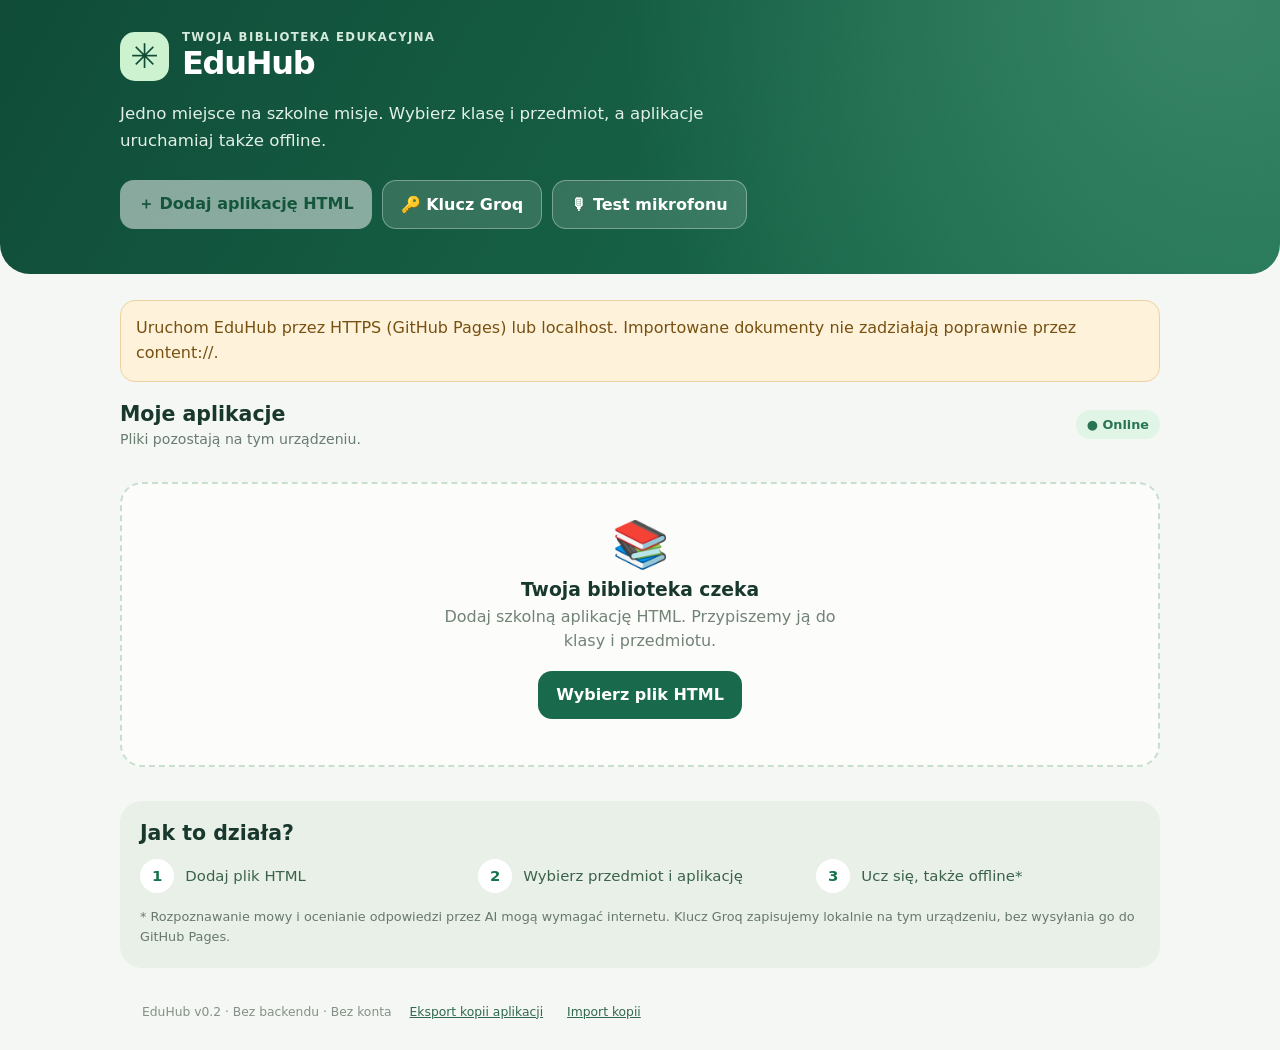
==== index.html @ e82271d5 "EduHub v0.2: class and subject catalog, shared Groq settings, metadata import" ====
<!doctype html>
<html lang="pl">
<head>
  <meta charset="utf-8">
  <meta name="viewport" content="width=device-width, initial-scale=1, viewport-fit=cover">
  <meta name="theme-color" content="#14593e">
  <meta name="description" content="EduHub — prywatna biblioteka aplikacji edukacyjnych, uporządkowanych według klas i przedmiotów.">
  <link rel="manifest" href="./manifest.webmanifest">
  <link rel="icon" href="./icons/icon-192.png" sizes="192x192">
  <link rel="stylesheet" href="./style.css">
  <title>EduHub — moje aplikacje edukacyjne</title>
</head>
<body>
  <header class="hero">
    <div class="brand"><div class="brand-symbol">✳</div><div><div class="eyebrow">Twoja biblioteka edukacyjna</div><h1>EduHub</h1></div></div>
    <p>Jedno miejsce na szkolne misje. Wybierz klasę i przedmiot, a aplikacje uruchamiaj także offline.</p>
    <div class="hero-actions">
      <button class="btn btn-light" id="importBtn">＋ Dodaj aplikację HTML</button>
      <button class="btn btn-glass" id="groqBtn">🔑 Klucz Groq <span id="groqIndicator" aria-hidden="true"></span></button>
      <button class="btn btn-glass" id="diagBtn">🎙 Test mikrofonu</button>
    </div>
    <input type="file" id="fileInput" accept=".html,.htm,text/html" hidden>
  </header>
  <main>
    <section class="message warning" id="setupNotice" hidden></section>
    <div class="section-heading">
      <div><h2 id="viewHeading">Moje aplikacje</h2><p id="appCount">Twoje pliki są przechowywane tylko na tym urządzeniu.</p></div>
      <span id="netStatus" class="status" aria-live="polite"></span>
    </div>
    <nav id="breadcrumbs" class="breadcrumbs" aria-label="Nawigacja po bibliotece" hidden></nav>
    <div id="appGrid" class="app-grid" aria-live="polite"></div>
    <section class="info-section"><h2>Jak to działa?</h2><div class="steps"><div><b>1</b><span>Dodaj plik HTML</span></div><div><b>2</b><span>Wybierz przedmiot i aplikację</span></div><div><b>3</b><span>Ucz się, także offline*</span></div></div><p class="note">* Rozpoznawanie mowy i ocenianie odpowiedzi przez AI mogą wymagać internetu. Klucz Groq zapisujemy lokalnie na tym urządzeniu, bez wysyłania go do GitHub Pages.</p></section>
  </main>
  <footer><span>EduHub v0.2 · Bez backendu · Bez konta</span><button id="backupBtn" class="footer-link">Eksport kopii aplikacji</button><button id="restoreBtn" class="footer-link">Import kopii</button><input type="file" id="backupInput" accept="application/json,.json" hidden></footer>
  <dialog id="dialog"><div class="dialog-content"><button class="close" id="closeDialog" aria-label="Zamknij">✕</button><h2 id="dialogTitle"></h2><div id="dialogBody"></div></div></dialog>
  <div id="toast" class="toast" role="status" aria-live="polite" hidden></div>
  <script src="./app.js" defer></script>
</body>
</html>
---- style.css ----
:root{font-family:system-ui,-apple-system,Roboto,'Segoe UI',sans-serif;color:#19382d;background:#f4f7f3;color-scheme:light}
*{box-sizing:border-box}body{margin:0;min-width:320px}button,input,textarea{font:inherit}button{cursor:pointer}button:disabled{opacity:.5;cursor:not-allowed}button:focus-visible,a:focus-visible{outline:3px solid #9cdb72;outline-offset:3px}
.hero{padding:max(30px,env(safe-area-inset-top)) max(22px,calc((100vw - 1040px)/2)) 45px;background:radial-gradient(circle at 95% 0%,#388567,transparent 48%),linear-gradient(120deg,#104c38,#1b7150);color:#fff;border-radius:0 0 30px 30px}
.brand{display:flex;gap:13px;align-items:center}.brand-symbol{display:grid;place-items:center;width:49px;height:49px;border-radius:15px;font-size:34px;color:#114a35;background:#ccf2d0}.eyebrow{font-size:.73rem;letter-spacing:.12em;font-weight:750;text-transform:uppercase;color:#d5eadd}h1{margin:0;font-size:2rem;letter-spacing:-.04em}.hero p{font-size:1.04rem;line-height:1.6;color:#e2f0e9;max-width:670px;margin:19px 0 26px}.hero-actions{display:flex;gap:10px;flex-wrap:wrap}.btn{border:0;border-radius:14px;padding:14px 18px;font-weight:750;min-height:48px}.btn-light{background:#fff;color:#16573c}.btn-glass{background:#ffffff24;color:white;border:1px solid #ffffff55}.btn-primary{background:#19694c;color:#fff}.btn-outline{background:#f5f8f4;color:#205f46;border:1px solid #d8e4dc}.btn-danger{background:#fff0ec;color:#a03232;border:1px solid #f2d9d5}.btn-sm{font-size:.9rem;padding:8px 12px;min-height:40px}
main{max-width:1084px;margin:0 auto;padding:26px 22px 36px}.section-heading{display:flex;align-items:center;justify-content:space-between;gap:12px;margin-bottom:18px}.section-heading h2,.info-section h2{margin:0 0 5px;font-size:1.28rem}.section-heading p{font-size:.88rem;margin:0;color:#687c70}.status{display:inline-flex;align-items:center;white-space:nowrap;color:#2a7456;background:#e1f5e7;border-radius:99px;padding:7px 11px;font-size:.8rem;font-weight:800}.status.offline{background:#fff0d9;color:#8d5c06}.app-grid{display:grid;grid-template-columns:repeat(auto-fill,minmax(245px,1fr));gap:16px}.app-card{background:#fff;border:1px solid #dfe9e0;border-radius:21px;padding:19px;display:flex;flex-direction:column;gap:14px;box-shadow:0 5px 20px #183a2410;min-height:220px}.card-top{display:flex;gap:11px;align-items:center}.card-icon{width:49px;height:49px;border-radius:14px;background:#e7f6e7;display:grid;place-items:center;font-size:25px;flex-shrink:0}.app-name{font-size:1.1rem;font-weight:800;line-height:1.3;margin:0;overflow-wrap:anywhere}.app-meta{color:#718076;font-size:.78rem;margin-top:4px}.card-description{font-size:.9rem;color:#5c7566;line-height:1.5;flex:1}.card-actions{display:flex;gap:8px;flex-wrap:wrap}.card-actions .open-app{flex:1}.card-actions .icon-btn{background:#f1f5f0;border:1px solid #d9e7dd;border-radius:12px;min-width:42px;min-height:42px;color:#477057}.empty{grid-column:1/-1;min-height:285px;border:2px dashed #c9dfce;border-radius:22px;background:#ffffffb0;text-align:center;padding:33px 18px}.empty-icon{font-size:46px}.empty h3{margin:8px 0 5px}.empty p{color:#728276;max-width:400px;margin:4px auto 18px;line-height:1.5}.info-section{margin-top:34px;background:#e8f0e7;border-radius:22px;padding:20px}.steps{display:grid;grid-template-columns:repeat(3,1fr);gap:14px;margin:14px 0}.steps>div{display:flex;align-items:center;gap:11px;color:#3b614b;font-size:.93rem}.steps b{border-radius:50%;background:#fff;color:#17734b;padding:8px 12px}.note{font-size:.8rem;color:#68786c;line-height:1.6;margin:11px 0 0}.message{padding:15px;border-radius:15px;margin-bottom:20px;line-height:1.55}.warning{background:#fff2db;border:1px solid #edd2a1;color:#765112}footer{max-width:1040px;padding:0 22px 30px;margin:auto;display:flex;gap:12px;flex-wrap:wrap;align-items:center;color:#849187;font-size:.77rem}.footer-link{background:none;border:0;color:#30694e;text-decoration:underline}
dialog{border:0;border-radius:20px;padding:0;max-width:min(95vw,650px);width:100%;box-shadow:0 20px 65px #0005}dialog::backdrop{background:#0c2f2788}.dialog-content{position:relative;padding:24px;max-height:80vh;overflow-y:auto}.dialog-content h2{margin:0 40px 18px 0}.close{position:absolute;right:17px;top:13px;background:#edf3ee;border:0;border-radius:10px;padding:8px 12px}.test-grid{display:grid;grid-template-columns:1fr 1fr;gap:9px}.test-grid div{background:#eff5ef;border-radius:12px;padding:12px}.test-grid strong{display:block;margin-top:6px}.micro-actions{display:flex;gap:8px;flex-wrap:wrap;margin:14px 0}.test-output{white-space:pre-wrap;background:#e9f3e8;border-radius:12px;padding:13px;font-size:.88rem;line-height:1.5;min-height:55px}.test-label{font-size:.86rem;font-weight:700;margin:15px 0 6px}.stt-area{width:100%;min-height:110px;padding:12px;border:1px solid #c9dacd;border-radius:11px;resize:vertical}.toast{position:fixed;bottom:calc(20px + env(safe-area-inset-bottom));left:50%;transform:translateX(-50%);background:#173f32;color:white;border-radius:14px;padding:13px 20px;max-width:90vw;min-width:230px;text-align:center;box-shadow:0 6px 25px #0003;z-index:20}
@media(max-width:650px){.hero{padding-left:20px;padding-right:20px}.section-heading{align-items:flex-start}.steps{grid-template-columns:1fr}.hero-actions>.btn{flex:1 1 100%}.app-grid{grid-template-columns:1fr}.test-grid{grid-template-columns:1fr}.dialog-content{padding:18px}}
/* EduHub 0.2 — klasy, przedmioty i konfiguracja */
.breadcrumbs{display:flex;flex-wrap:wrap;align-items:center;gap:9px;margin:-3px 0 20px;font-size:.9rem}
.crumb{background:#e4eee5;color:#165a3e;border:0;border-radius:12px;padding:9px 13px;min-height:40px;font-weight:750}
.crumb[aria-current="page"]{background:transparent;color:#597765;cursor:default}
.crumb-divider{color:#8fa497}
.category-card{min-height:142px;gap:10px;text-align:left;cursor:pointer;width:100%;font:inherit;color:inherit;transition:transform .13s ease,border-color .13s ease}
.category-card:hover{transform:translateY(-2px);border-color:#8dbb9b}
.category-card .card-icon{width:55px;height:55px;font-size:28px}
.category-count{color:#738579;font-size:.86rem}
.card-description{flex:1}.category-tag{display:inline-block;align-self:flex-start;border-radius:99px;background:#eef6ed;color:#3a6c50;font-size:.78rem;font-weight:700;padding:5px 9px}
.field{margin:12px 0}.field label{font-size:.86rem;font-weight:750;display:block;margin-bottom:6px}.field input,.field select{width:100%;padding:12px;border:1px solid #c7dccc;border-radius:12px;background:#fff;color:#1b392d}.field input:focus-visible{outline:3px solid #9cdb72;outline-offset:1px}.form-actions{display:flex;flex-wrap:wrap;gap:9px;margin-top:18px}.form-actions .btn{flex:1}.security-note{border-radius:12px;background:#fff5db;color:#71531a;padding:13px;font-size:.84rem;line-height:1.55}.success-note{border-radius:12px;background:#e1f5e7;color:#185838;padding:12px;font-size:.85rem}.hint{color:#657f6d;font-size:.81rem;line-height:1.5}.code-example{overflow-wrap:anywhere;display:block;background:#f2f6f2;padding:10px;border-radius:10px;font-size:.8rem}
@media(max-width:650px){.breadcrumbs{gap:6px}.crumb{padding:8px}.form-actions .btn{flex:1 1 100%}}
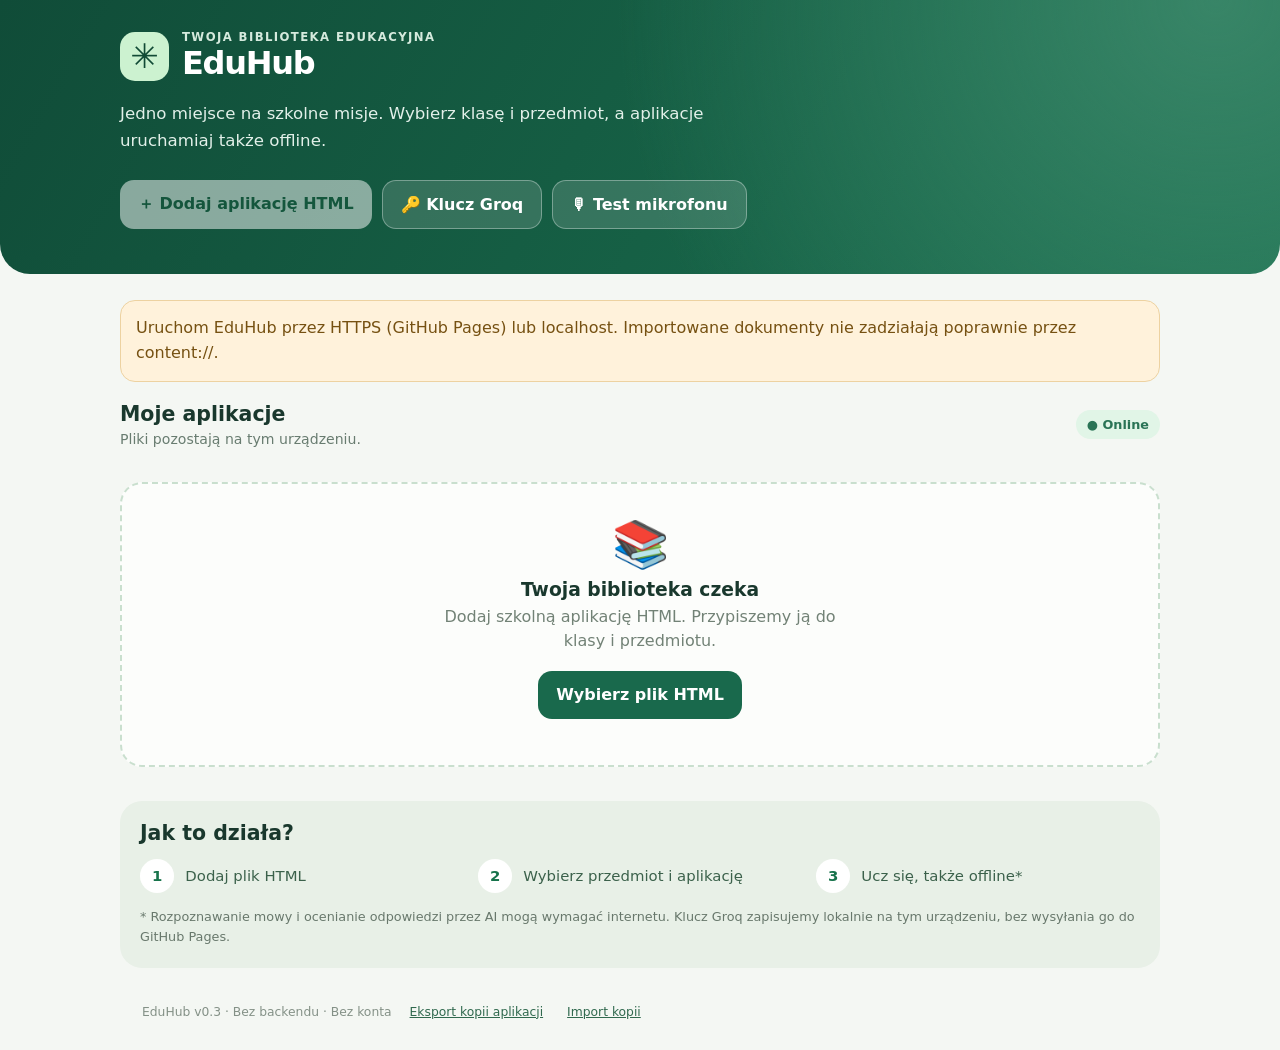
==== commit 27cb50ed: "EduHub v0.3: GroqCloud API key onboarding links and guide" ====
--- a/index.html
+++ b/index.html
@@ -31,7 +31,7 @@
     <div id="appGrid" class="app-grid" aria-live="polite"></div>
     <section class="info-section"><h2>Jak to działa?</h2><div class="steps"><div><b>1</b><span>Dodaj plik HTML</span></div><div><b>2</b><span>Wybierz przedmiot i aplikację</span></div><div><b>3</b><span>Ucz się, także offline*</span></div></div><p class="note">* Rozpoznawanie mowy i ocenianie odpowiedzi przez AI mogą wymagać internetu. Klucz Groq zapisujemy lokalnie na tym urządzeniu, bez wysyłania go do GitHub Pages.</p></section>
   </main>
-  <footer><span>EduHub v0.2 · Bez backendu · Bez konta</span><button id="backupBtn" class="footer-link">Eksport kopii aplikacji</button><button id="restoreBtn" class="footer-link">Import kopii</button><input type="file" id="backupInput" accept="application/json,.json" hidden></footer>
+  <footer><span>EduHub v0.3 · Bez backendu · Bez konta</span><button id="backupBtn" class="footer-link">Eksport kopii aplikacji</button><button id="restoreBtn" class="footer-link">Import kopii</button><input type="file" id="backupInput" accept="application/json,.json" hidden></footer>
   <dialog id="dialog"><div class="dialog-content"><button class="close" id="closeDialog" aria-label="Zamknij">✕</button><h2 id="dialogTitle"></h2><div id="dialogBody"></div></div></dialog>
   <div id="toast" class="toast" role="status" aria-live="polite" hidden></div>
   <script src="./app.js" defer></script>
--- a/style.css
+++ b/style.css
@@ -17,3 +17,12 @@
 .card-description{flex:1}.category-tag{display:inline-block;align-self:flex-start;border-radius:99px;background:#eef6ed;color:#3a6c50;font-size:.78rem;font-weight:700;padding:5px 9px}
 .field{margin:12px 0}.field label{font-size:.86rem;font-weight:750;display:block;margin-bottom:6px}.field input,.field select{width:100%;padding:12px;border:1px solid #c7dccc;border-radius:12px;background:#fff;color:#1b392d}.field input:focus-visible{outline:3px solid #9cdb72;outline-offset:1px}.form-actions{display:flex;flex-wrap:wrap;gap:9px;margin-top:18px}.form-actions .btn{flex:1}.security-note{border-radius:12px;background:#fff5db;color:#71531a;padding:13px;font-size:.84rem;line-height:1.55}.success-note{border-radius:12px;background:#e1f5e7;color:#185838;padding:12px;font-size:.85rem}.hint{color:#657f6d;font-size:.81rem;line-height:1.5}.code-example{overflow-wrap:anywhere;display:block;background:#f2f6f2;padding:10px;border-radius:10px;font-size:.8rem}
 @media(max-width:650px){.breadcrumbs{gap:6px}.crumb{padding:8px}.form-actions .btn{flex:1 1 100%}}
+
+/* GroqCloud onboarding: link, instrukcja i przewijanie na telefonie */
+.groq-guide{background:#edf5ee;border:1px solid #cce2d2;border-radius:16px;padding:17px 18px;margin:16px 0 20px}
+.groq-guide h3{font-size:1rem;margin:0 0 12px;color:#194c38}
+.groq-cloud-link{display:inline-flex;align-items:center;justify-content:center;text-decoration:none;max-width:100%;text-align:center}
+.groq-steps{margin:14px 0 10px;padding-left:22px;color:#395b47;line-height:1.48;font-size:.91rem}
+.groq-steps li{margin:0 0 8px;padding-left:2px}
+.groq-help-link{font-size:.86rem;color:#205f46;text-underline-offset:3px;display:inline-block;margin-top:3px}
+@media(max-width:650px){.groq-guide{padding:14px}.groq-cloud-link{display:flex;width:100%}}
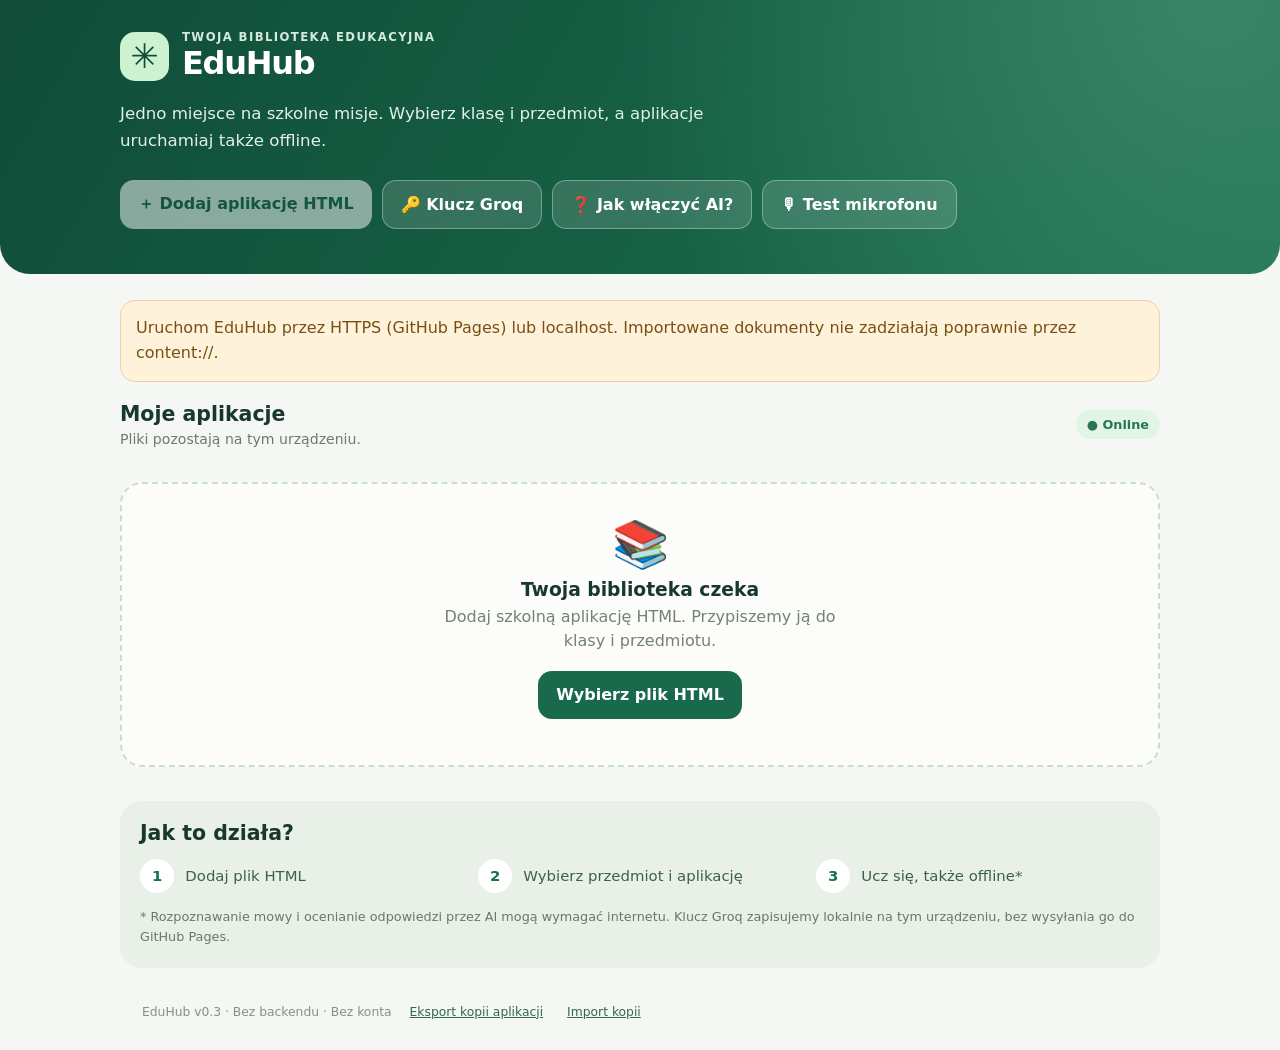
==== commit 9584ec7b: "EduHub v0.4: visual, parent-friendly Groq setup walkthrough" ====
--- a/index.html
+++ b/index.html
@@ -17,6 +17,7 @@
     <div class="hero-actions">
       <button class="btn btn-light" id="importBtn">＋ Dodaj aplikację HTML</button>
       <button class="btn btn-glass" id="groqBtn">🔑 Klucz Groq <span id="groqIndicator" aria-hidden="true"></span></button>
+      <a class="btn btn-glass" href="./groq-pomoc.html" style="text-decoration:none;text-align:center">❓ Jak włączyć AI?</a>
       <button class="btn btn-glass" id="diagBtn">🎙 Test mikrofonu</button>
     </div>
     <input type="file" id="fileInput" accept=".html,.htm,text/html" hidden>
--- a/style.css
+++ b/style.css
@@ -26,3 +26,5 @@
 .groq-steps li{margin:0 0 8px;padding-left:2px}
 .groq-help-link{font-size:.86rem;color:#205f46;text-underline-offset:3px;display:inline-block;margin-top:3px}
 @media(max-width:650px){.groq-guide{padding:14px}.groq-cloud-link{display:flex;width:100%}}
+
+.groq-easy-help{display:block;width:100%;text-decoration:none;text-align:center;line-height:1.4;margin:14px 0 18px;background:#1d7150;padding:16px}
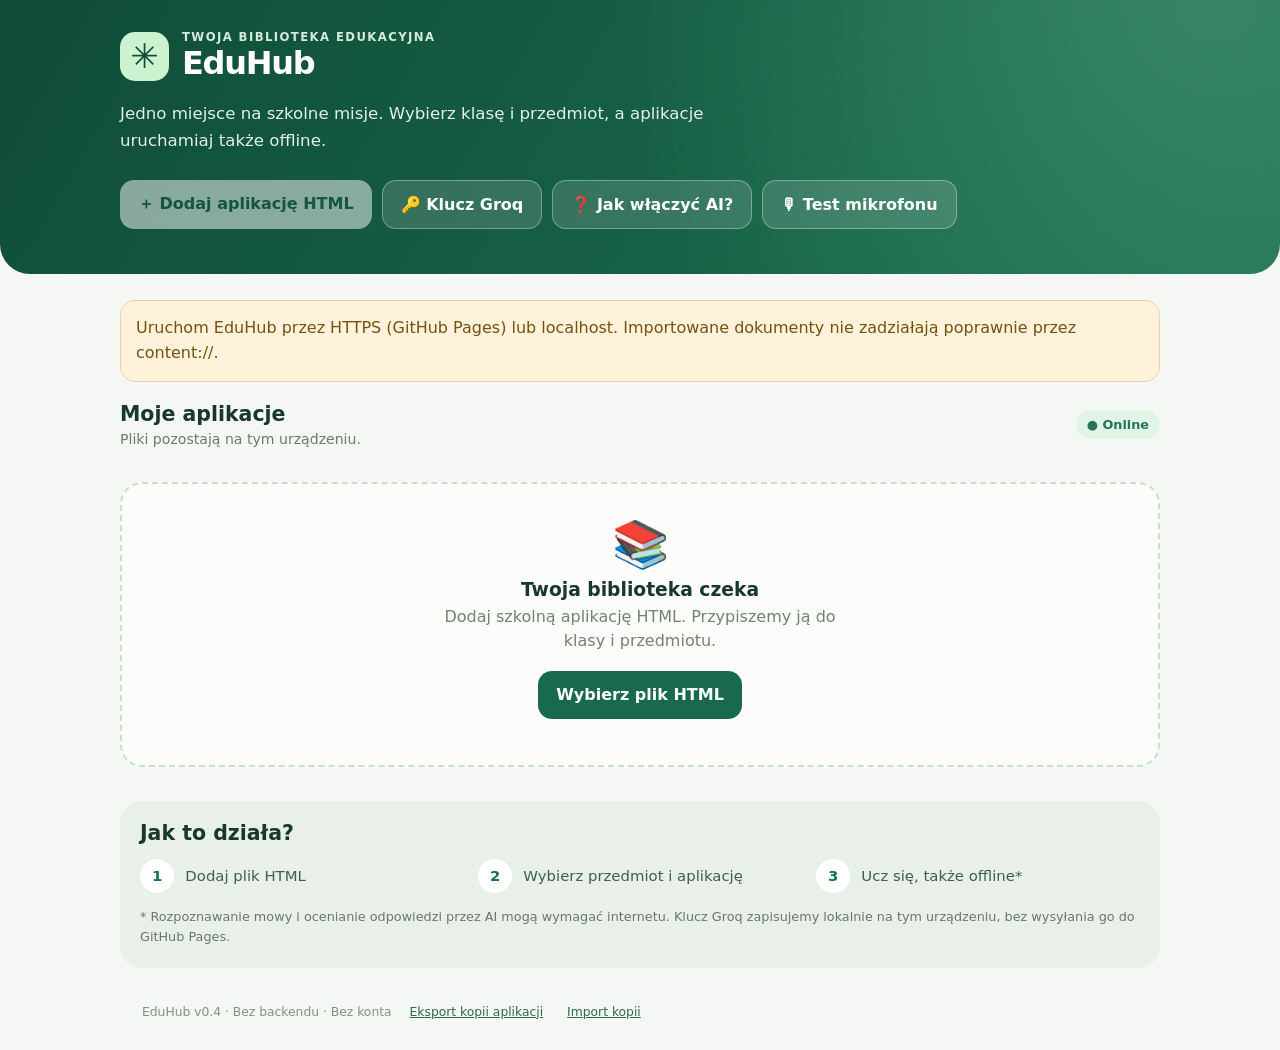
==== commit 78849199: "Display EduHub v0.4 in footer" ====
--- a/index.html
+++ b/index.html
@@ -32,7 +32,7 @@
     <div id="appGrid" class="app-grid" aria-live="polite"></div>
     <section class="info-section"><h2>Jak to działa?</h2><div class="steps"><div><b>1</b><span>Dodaj plik HTML</span></div><div><b>2</b><span>Wybierz przedmiot i aplikację</span></div><div><b>3</b><span>Ucz się, także offline*</span></div></div><p class="note">* Rozpoznawanie mowy i ocenianie odpowiedzi przez AI mogą wymagać internetu. Klucz Groq zapisujemy lokalnie na tym urządzeniu, bez wysyłania go do GitHub Pages.</p></section>
   </main>
-  <footer><span>EduHub v0.3 · Bez backendu · Bez konta</span><button id="backupBtn" class="footer-link">Eksport kopii aplikacji</button><button id="restoreBtn" class="footer-link">Import kopii</button><input type="file" id="backupInput" accept="application/json,.json" hidden></footer>
+  <footer><span>EduHub v0.4 · Bez backendu · Bez konta</span><button id="backupBtn" class="footer-link">Eksport kopii aplikacji</button><button id="restoreBtn" class="footer-link">Import kopii</button><input type="file" id="backupInput" accept="application/json,.json" hidden></footer>
   <dialog id="dialog"><div class="dialog-content"><button class="close" id="closeDialog" aria-label="Zamknij">✕</button><h2 id="dialogTitle"></h2><div id="dialogBody"></div></div></dialog>
   <div id="toast" class="toast" role="status" aria-live="polite" hidden></div>
   <script src="./app.js" defer></script>
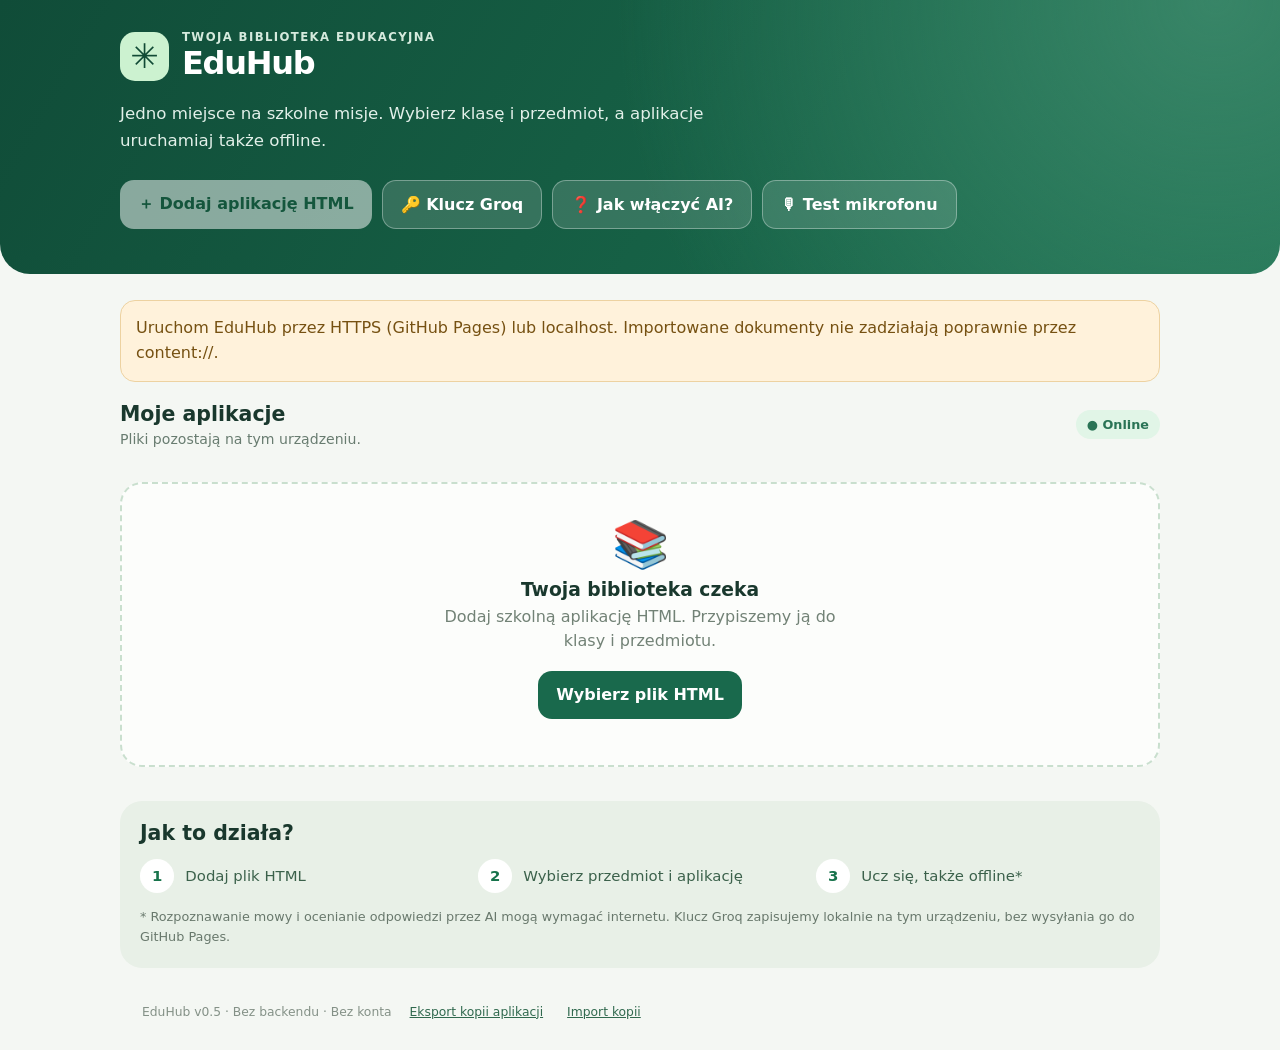
==== commit ea502482: "EduHub v0.5: migrate legacy English app to shared Groq key" ====
--- a/index.html
+++ b/index.html
@@ -32,7 +32,7 @@
     <div id="appGrid" class="app-grid" aria-live="polite"></div>
     <section class="info-section"><h2>Jak to działa?</h2><div class="steps"><div><b>1</b><span>Dodaj plik HTML</span></div><div><b>2</b><span>Wybierz przedmiot i aplikację</span></div><div><b>3</b><span>Ucz się, także offline*</span></div></div><p class="note">* Rozpoznawanie mowy i ocenianie odpowiedzi przez AI mogą wymagać internetu. Klucz Groq zapisujemy lokalnie na tym urządzeniu, bez wysyłania go do GitHub Pages.</p></section>
   </main>
-  <footer><span>EduHub v0.4 · Bez backendu · Bez konta</span><button id="backupBtn" class="footer-link">Eksport kopii aplikacji</button><button id="restoreBtn" class="footer-link">Import kopii</button><input type="file" id="backupInput" accept="application/json,.json" hidden></footer>
+  <footer><span>EduHub v0.5 · Bez backendu · Bez konta</span><button id="backupBtn" class="footer-link">Eksport kopii aplikacji</button><button id="restoreBtn" class="footer-link">Import kopii</button><input type="file" id="backupInput" accept="application/json,.json" hidden></footer>
   <dialog id="dialog"><div class="dialog-content"><button class="close" id="closeDialog" aria-label="Zamknij">✕</button><h2 id="dialogTitle"></h2><div id="dialogBody"></div></div></dialog>
   <div id="toast" class="toast" role="status" aria-live="polite" hidden></div>
   <script src="./app.js" defer></script>
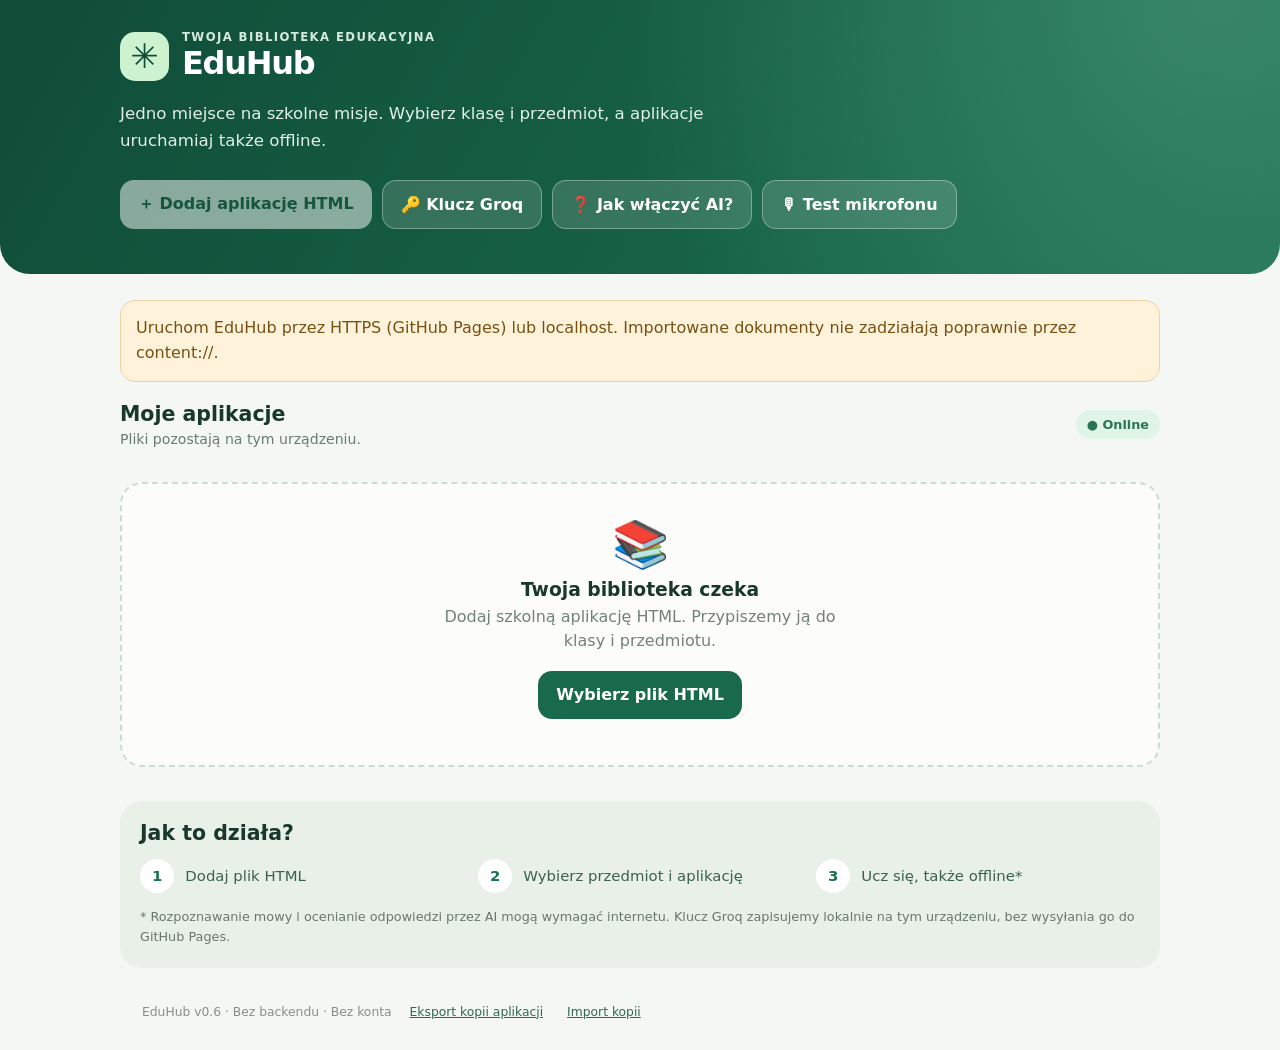
==== commit 4f427520: "EduHub v0.6: mandatory app versions, visible badges and upgrade checks" ====
--- a/index.html
+++ b/index.html
@@ -32,7 +32,7 @@
     <div id="appGrid" class="app-grid" aria-live="polite"></div>
     <section class="info-section"><h2>Jak to działa?</h2><div class="steps"><div><b>1</b><span>Dodaj plik HTML</span></div><div><b>2</b><span>Wybierz przedmiot i aplikację</span></div><div><b>3</b><span>Ucz się, także offline*</span></div></div><p class="note">* Rozpoznawanie mowy i ocenianie odpowiedzi przez AI mogą wymagać internetu. Klucz Groq zapisujemy lokalnie na tym urządzeniu, bez wysyłania go do GitHub Pages.</p></section>
   </main>
-  <footer><span>EduHub v0.5 · Bez backendu · Bez konta</span><button id="backupBtn" class="footer-link">Eksport kopii aplikacji</button><button id="restoreBtn" class="footer-link">Import kopii</button><input type="file" id="backupInput" accept="application/json,.json" hidden></footer>
+  <footer><span>EduHub v0.6 · Bez backendu · Bez konta</span><button id="backupBtn" class="footer-link">Eksport kopii aplikacji</button><button id="restoreBtn" class="footer-link">Import kopii</button><input type="file" id="backupInput" accept="application/json,.json" hidden></footer>
   <dialog id="dialog"><div class="dialog-content"><button class="close" id="closeDialog" aria-label="Zamknij">✕</button><h2 id="dialogTitle"></h2><div id="dialogBody"></div></div></dialog>
   <div id="toast" class="toast" role="status" aria-live="polite" hidden></div>
   <script src="./app.js" defer></script>
--- a/style.css
+++ b/style.css
@@ -28,3 +28,6 @@
 @media(max-width:650px){.groq-guide{padding:14px}.groq-cloud-link{display:flex;width:100%}}
 
 .groq-easy-help{display:block;width:100%;text-decoration:none;text-align:center;line-height:1.4;margin:14px 0 18px;background:#1d7150;padding:16px}
+
+/* Wersja każdej aplikacji widoczna również na małym ekranie. */
+.version-tag{display:inline-block;width:max-content;margin-top:7px;padding:5px 9px;border-radius:8px;background:#e3f3e8;color:#1d6a47;font-size:.8rem;font-weight:850}.version-tag.missing{background:#fff0d6;color:#825000}
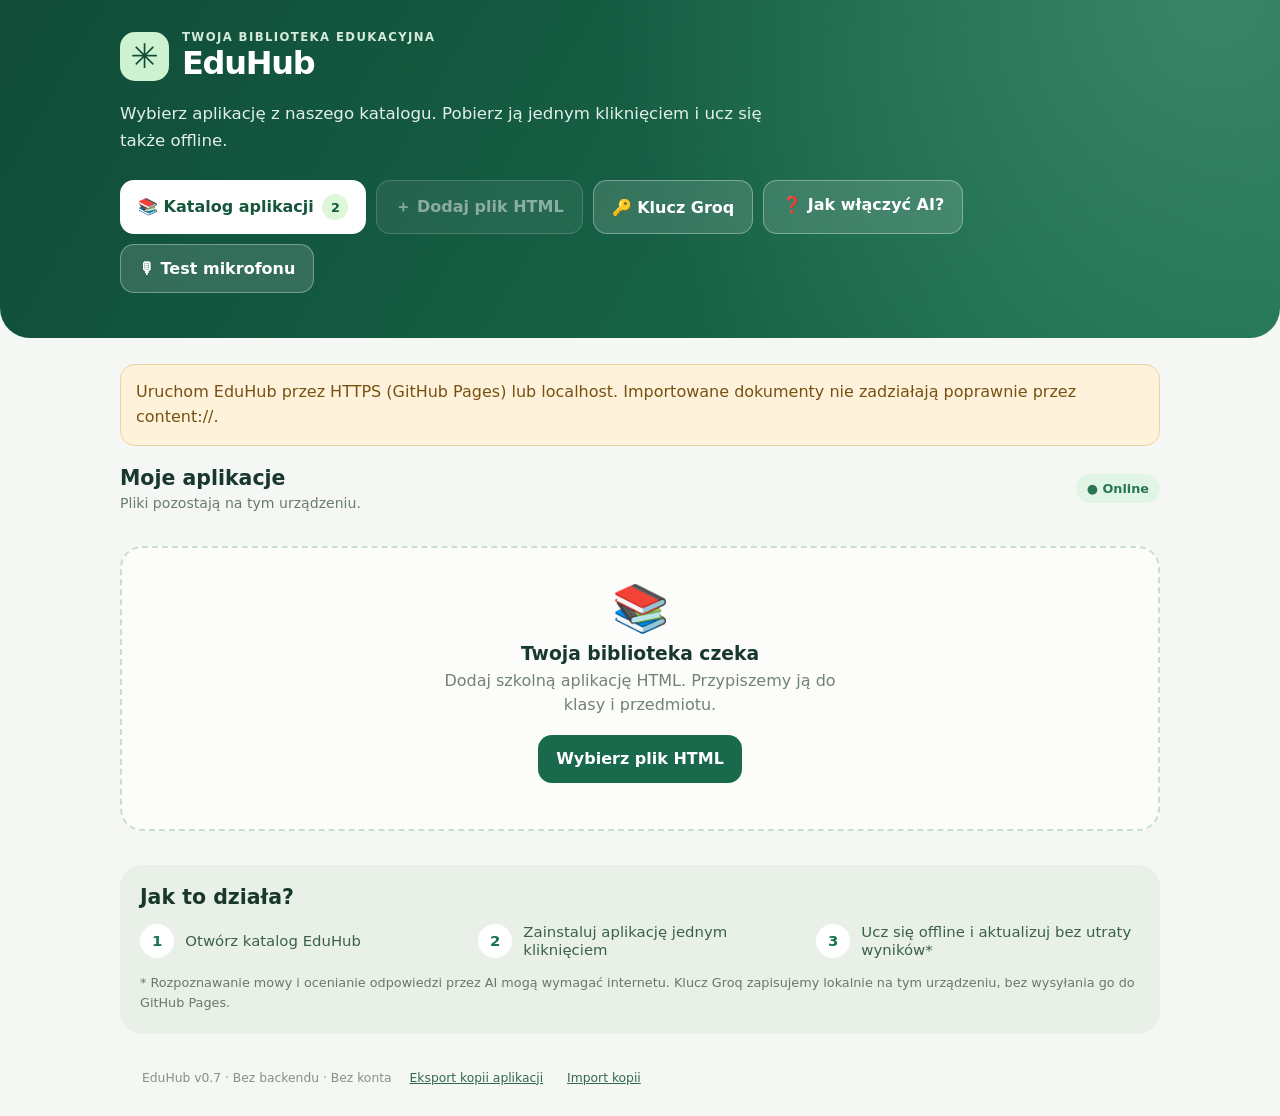
==== commit a390bb79: "EduHub v0.7: public app catalog, one-tap installs, checked updates and rollback" ====
--- a/index.html
+++ b/index.html
@@ -13,9 +13,10 @@
 <body>
   <header class="hero">
     <div class="brand"><div class="brand-symbol">✳</div><div><div class="eyebrow">Twoja biblioteka edukacyjna</div><h1>EduHub</h1></div></div>
-    <p>Jedno miejsce na szkolne misje. Wybierz klasę i przedmiot, a aplikacje uruchamiaj także offline.</p>
+    <p>Wybierz aplikację z naszego katalogu. Pobierz ją jednym kliknięciem i ucz się także offline.</p>
     <div class="hero-actions">
-      <button class="btn btn-light" id="importBtn">＋ Dodaj aplikację HTML</button>
+      <button class="btn btn-light" id="catalogBtn">📚 Katalog aplikacji <span id="catalogIndicator" aria-live="polite"></span></button>
+      <button class="btn btn-glass" id="importBtn">＋ Dodaj plik HTML</button>
       <button class="btn btn-glass" id="groqBtn">🔑 Klucz Groq <span id="groqIndicator" aria-hidden="true"></span></button>
       <a class="btn btn-glass" href="./groq-pomoc.html" style="text-decoration:none;text-align:center">❓ Jak włączyć AI?</a>
       <button class="btn btn-glass" id="diagBtn">🎙 Test mikrofonu</button>
@@ -30,9 +31,9 @@
     </div>
     <nav id="breadcrumbs" class="breadcrumbs" aria-label="Nawigacja po bibliotece" hidden></nav>
     <div id="appGrid" class="app-grid" aria-live="polite"></div>
-    <section class="info-section"><h2>Jak to działa?</h2><div class="steps"><div><b>1</b><span>Dodaj plik HTML</span></div><div><b>2</b><span>Wybierz przedmiot i aplikację</span></div><div><b>3</b><span>Ucz się, także offline*</span></div></div><p class="note">* Rozpoznawanie mowy i ocenianie odpowiedzi przez AI mogą wymagać internetu. Klucz Groq zapisujemy lokalnie na tym urządzeniu, bez wysyłania go do GitHub Pages.</p></section>
+    <section class="info-section"><h2>Jak to działa?</h2><div class="steps"><div><b>1</b><span>Otwórz katalog EduHub</span></div><div><b>2</b><span>Zainstaluj aplikację jednym kliknięciem</span></div><div><b>3</b><span>Ucz się offline i aktualizuj bez utraty wyników*</span></div></div><p class="note">* Rozpoznawanie mowy i ocenianie odpowiedzi przez AI mogą wymagać internetu. Klucz Groq zapisujemy lokalnie na tym urządzeniu, bez wysyłania go do GitHub Pages.</p></section>
   </main>
-  <footer><span>EduHub v0.6 · Bez backendu · Bez konta</span><button id="backupBtn" class="footer-link">Eksport kopii aplikacji</button><button id="restoreBtn" class="footer-link">Import kopii</button><input type="file" id="backupInput" accept="application/json,.json" hidden></footer>
+  <footer><span>EduHub v0.7 · Bez backendu · Bez konta</span><button id="backupBtn" class="footer-link">Eksport kopii aplikacji</button><button id="restoreBtn" class="footer-link">Import kopii</button><input type="file" id="backupInput" accept="application/json,.json" hidden></footer>
   <dialog id="dialog"><div class="dialog-content"><button class="close" id="closeDialog" aria-label="Zamknij">✕</button><h2 id="dialogTitle"></h2><div id="dialogBody"></div></div></dialog>
   <div id="toast" class="toast" role="status" aria-live="polite" hidden></div>
   <script src="./app.js" defer></script>
--- a/style.css
+++ b/style.css
@@ -31,3 +31,20 @@
 
 /* Wersja każdej aplikacji widoczna również na małym ekranie. */
 .version-tag{display:inline-block;width:max-content;margin-top:7px;padding:5px 9px;border-radius:8px;background:#e3f3e8;color:#1d6a47;font-size:.8rem;font-weight:850}.version-tag.missing{background:#fff0d6;color:#825000}
+
+/* EduHub 0.7 – publiczny katalog i powiadomienia o aktualizacjach. */
+.catalog-title{display:flex;align-items:center;gap:10px;flex-wrap:wrap}
+.catalog-lead{grid-column:1/-1;background:#eaf4ec;border:1px solid #d4e7d7;color:#335c44;padding:16px 18px;border-radius:18px;line-height:1.5}
+.catalog-lead p{margin:5px 0;font-size:.9rem}
+.catalog-lead .btn{margin-top:10px}
+.catalog-card{min-height:235px}
+.catalog-card .catalog-desc{color:#557362;font-size:.89rem;line-height:1.5;flex:1}
+.catalog-card .catalog-status{font-size:.8rem;font-weight:800;color:#205f45;background:#e6f6ea;width:max-content;max-width:100%;padding:7px 10px;border-radius:12px}
+.catalog-card .catalog-status.update{color:#875312;background:#fff0ce}
+.catalog-card .card-actions .btn{flex:1}
+#catalogIndicator:not(:empty){display:inline-grid;place-items:center;background:#dcf8d8;color:#145a3b;border-radius:20px;min-width:26px;height:26px;margin-left:3px;padding:0 7px;font-size:.8rem;font-weight:900}
+.catalog-back{display:inline-flex;align-items:center;gap:6px}
+.catalog-toolbar{display:flex;gap:10px;flex-wrap:wrap;margin:4px 0}
+.catalog-toolbar select{min-height:42px;border:1px solid #bdd7c3;border-radius:11px;padding:9px 12px;background:white;color:#204b35}
+.update-available{border-left:4px solid #dda343;background:#fff8e8;border-radius:12px;padding:13px;color:#79561b;margin-top:8px;font-size:.87rem;line-height:1.4}
+@media(max-width:650px){.catalog-toolbar select,.catalog-toolbar .btn{flex:1 1 100%}}
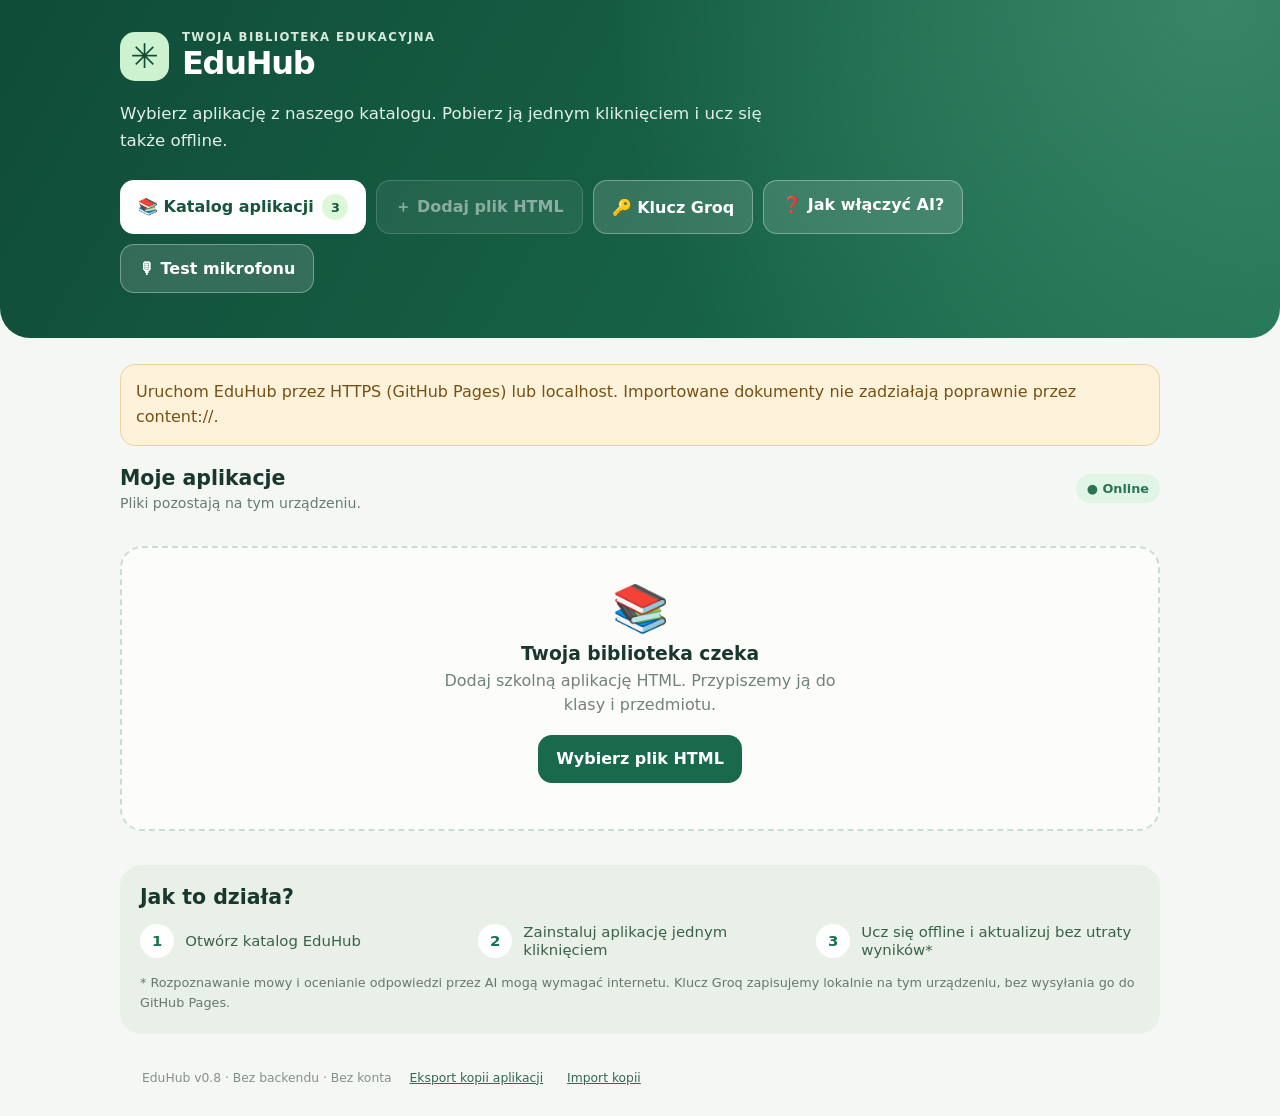
==== commit 5738d056: "chore(eduhub): show v0.8 in footer" ====
--- a/index.html
+++ b/index.html
@@ -33,7 +33,7 @@
     <div id="appGrid" class="app-grid" aria-live="polite"></div>
     <section class="info-section"><h2>Jak to działa?</h2><div class="steps"><div><b>1</b><span>Otwórz katalog EduHub</span></div><div><b>2</b><span>Zainstaluj aplikację jednym kliknięciem</span></div><div><b>3</b><span>Ucz się offline i aktualizuj bez utraty wyników*</span></div></div><p class="note">* Rozpoznawanie mowy i ocenianie odpowiedzi przez AI mogą wymagać internetu. Klucz Groq zapisujemy lokalnie na tym urządzeniu, bez wysyłania go do GitHub Pages.</p></section>
   </main>
-  <footer><span>EduHub v0.7 · Bez backendu · Bez konta</span><button id="backupBtn" class="footer-link">Eksport kopii aplikacji</button><button id="restoreBtn" class="footer-link">Import kopii</button><input type="file" id="backupInput" accept="application/json,.json" hidden></footer>
+  <footer><span>EduHub v0.8 · Bez backendu · Bez konta</span><button id="backupBtn" class="footer-link">Eksport kopii aplikacji</button><button id="restoreBtn" class="footer-link">Import kopii</button><input type="file" id="backupInput" accept="application/json,.json" hidden></footer>
   <dialog id="dialog"><div class="dialog-content"><button class="close" id="closeDialog" aria-label="Zamknij">✕</button><h2 id="dialogTitle"></h2><div id="dialogBody"></div></div></dialog>
   <div id="toast" class="toast" role="status" aria-live="polite" hidden></div>
   <script src="./app.js" defer></script>
--- a/style.css
+++ b/style.css
@@ -48,3 +48,16 @@
 .catalog-toolbar select{min-height:42px;border:1px solid #bdd7c3;border-radius:11px;padding:9px 12px;background:white;color:#204b35}
 .update-available{border-left:4px solid #dda343;background:#fff8e8;border-radius:12px;padding:13px;color:#79561b;margin-top:8px;font-size:.87rem;line-height:1.4}
 @media(max-width:650px){.catalog-toolbar select,.catalog-toolbar .btn{flex:1 1 100%}}
+
+/* EduHub v0.8: instalacje schowane pod rozwijanym nagłówkiem katalogu */
+.catalog-group-title{grid-column:1/-1;margin:11px 0 0;color:#194936;font-size:1.06rem;line-height:1.4}
+.catalog-empty{grid-column:1/-1;padding:24px 18px;border:1px dashed #c6ddcd;border-radius:17px;background:#f8fcf8;color:#496c58;line-height:1.5}
+.catalog-installed-section{grid-column:1/-1;min-width:0;border:1px solid #d2e5d7;border-radius:18px;background:#eef6ef;overflow:hidden}
+.catalog-installed-summary{display:flex;align-items:center;gap:10px;padding:18px;cursor:pointer;color:#235c41;font-weight:800;list-style:none;min-height:58px}
+.catalog-installed-summary::-webkit-details-marker{display:none}
+.catalog-installed-summary::before{content:'▸';display:inline-block;transition:transform .15s ease;font-size:1.1rem}
+.catalog-installed-summary::after{content:'Pokaż';margin-left:auto;font-size:.83rem;font-weight:700;color:#406d53}
+.catalog-installed-section[open] .catalog-installed-summary::before{transform:rotate(90deg)}
+.catalog-installed-section[open] .catalog-installed-summary::after{content:'Ukryj'}
+.catalog-installed-summary:focus-visible{outline:3px solid #307d52;outline-offset:-4px;border-radius:16px}
+.catalog-installed-grid{padding:0 16px 16px}
